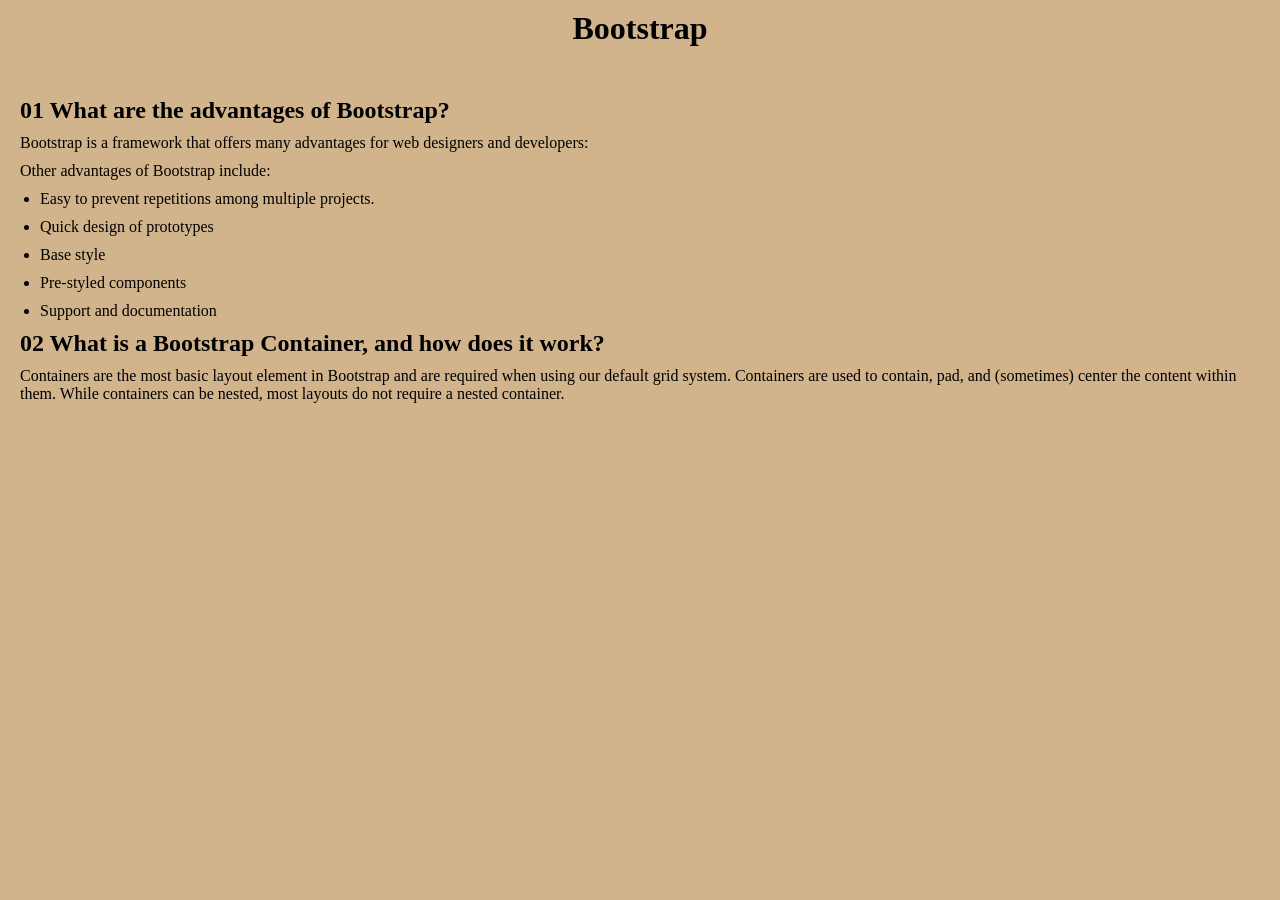
==== Bootstrap-Assignment/01Assignment.html @ 8143c8cf "new" ====
<!DOCTYPE html>
<html lang="en">
  <head>
    <meta charset="UTF-8" />
    <meta name="viewport" content="width=device-width, initial-scale=1.0" />
    <title>01Assignment</title>
    <style>
      * {
        margin: 0;
        padding: 0;
        box-sizing: border-box;
      }
      body {
        background-color: tan;
      }
      h1 {
        text-align: center;
        margin: 10px 0 50px;
      }
      p,
      h2,
      ul,
      li {
        margin: 10px 20px 10px;
      }
    </style>
  </head>
  <body>
    <div class="container">
      <h1>Bootstrap</h1>
      <h2>01 What are the advantages of Bootstrap?</h2>
      <p>
        Bootstrap is a framework that offers many advantages for web designers
        and developers:
      </p>
      <ul>
        Other advantages of Bootstrap include:
        <li>Easy to prevent repetitions among multiple projects.</li>
        <li>Quick design of prototypes</li>
        <li>Base style</li>
        <li>Pre-styled components</li>
        <li>Support and documentation</li>
      </ul>
      <h2>02 What is a Bootstrap Container, and how does it work?</h2>
      <p>
        Containers are the most basic layout element in Bootstrap and are
        required when using our default grid system. Containers are used to
        contain, pad, and (sometimes) center the content within them. While
        containers can be nested, most layouts do not require a nested
        container.
      </p>
    </div>
  </body>
</html>
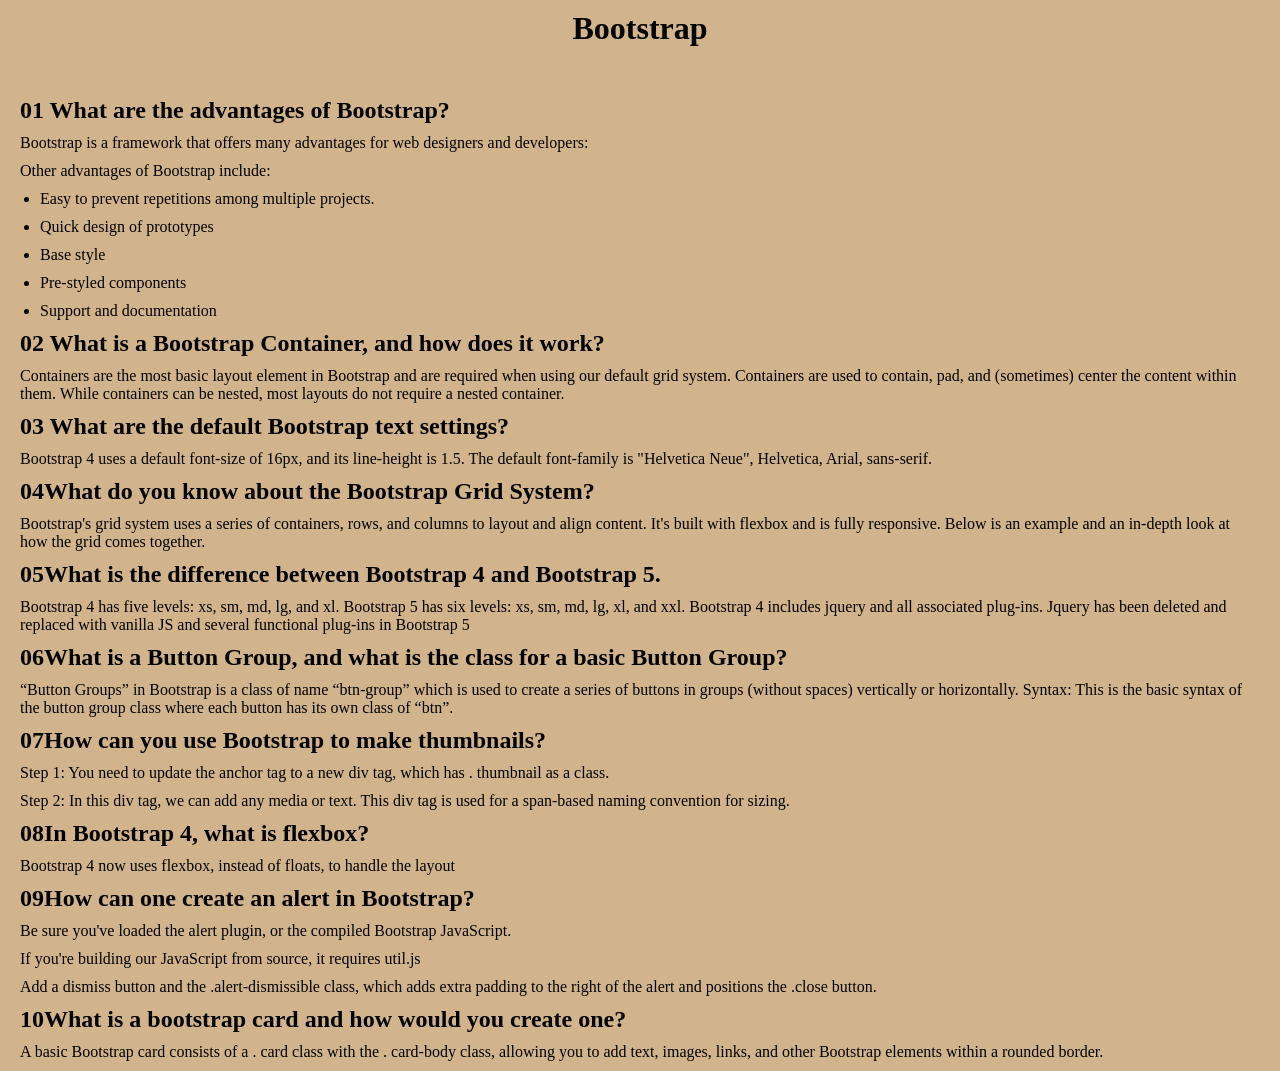
==== commit f8e5528f: "new" ====
--- a/Bootstrap-Assignment/01Assignment.html
+++ b/Bootstrap-Assignment/01Assignment.html
@@ -49,6 +49,34 @@
         containers can be nested, most layouts do not require a nested
         container.
       </p>
+      <h2>03 What are the default Bootstrap text settings?</h2>
+      <p>Bootstrap 4 uses a default font-size of 16px, and its line-height is 1.5. The default font-family is "Helvetica Neue", Helvetica, Arial, sans-serif.</p>
+
+      <h2>04What do you know about the Bootstrap Grid System?</h2>
+      <p>Bootstrap's grid system uses a series of containers, rows, and columns to layout and align content. It's built with flexbox and is fully responsive. Below is an example and an in-depth look at how the grid comes together.</p>
+
+      <h2>05What is the difference between Bootstrap 4 and Bootstrap 5.</h2>
+      <p>Bootstrap 4 has five levels: xs, sm, md, lg, and xl. Bootstrap 5 has six levels: xs, sm, md, lg, xl, and xxl. Bootstrap 4 includes jquery and all associated plug-ins. Jquery has been deleted and replaced with vanilla JS and several functional plug-ins in Bootstrap 5</p>
+
+      <h2>06What is a Button Group, and what is the class for a basic Button Group?</h2>
+      <p>“Button Groups” in Bootstrap is a class of name “btn-group” which is used to create a series of buttons in groups (without spaces) vertically or horizontally. Syntax: This is the basic syntax of the button group class where each button has its own class of “btn”.</p>
+
+      <h2>07How can you use Bootstrap to make thumbnails?</h2>
+      <p>Step 1: You need to update the anchor tag to a new div tag, which has . thumbnail as a class. </p>
+      <p>Step 2: In this div tag, we can add any media or text. This div tag is used for a span-based naming convention for sizing.</p>
+
+      <h2>08In Bootstrap 4, what is flexbox?</h2>
+      <p>Bootstrap 4 now uses flexbox, instead of floats, to handle the layout</p>
+
+      <h2>09How can one create an alert in Bootstrap?</h2>
+      <p>
+        Be sure you've loaded the alert plugin, or the compiled Bootstrap JavaScript.
+      </p>
+      <p>If you're building our JavaScript from source, it requires util.js</p>
+      <p>Add a dismiss button and the .alert-dismissible class, which adds extra padding to the right of the alert and positions the .close button.</p>
+
+      <h2>10What is a bootstrap card and how would you create one?</h2>
+      <p>A basic Bootstrap card consists of a . card class with the . card-body class, allowing you to add text, images, links, and other Bootstrap elements within a rounded border.</p>
     </div>
   </body>
 </html>
